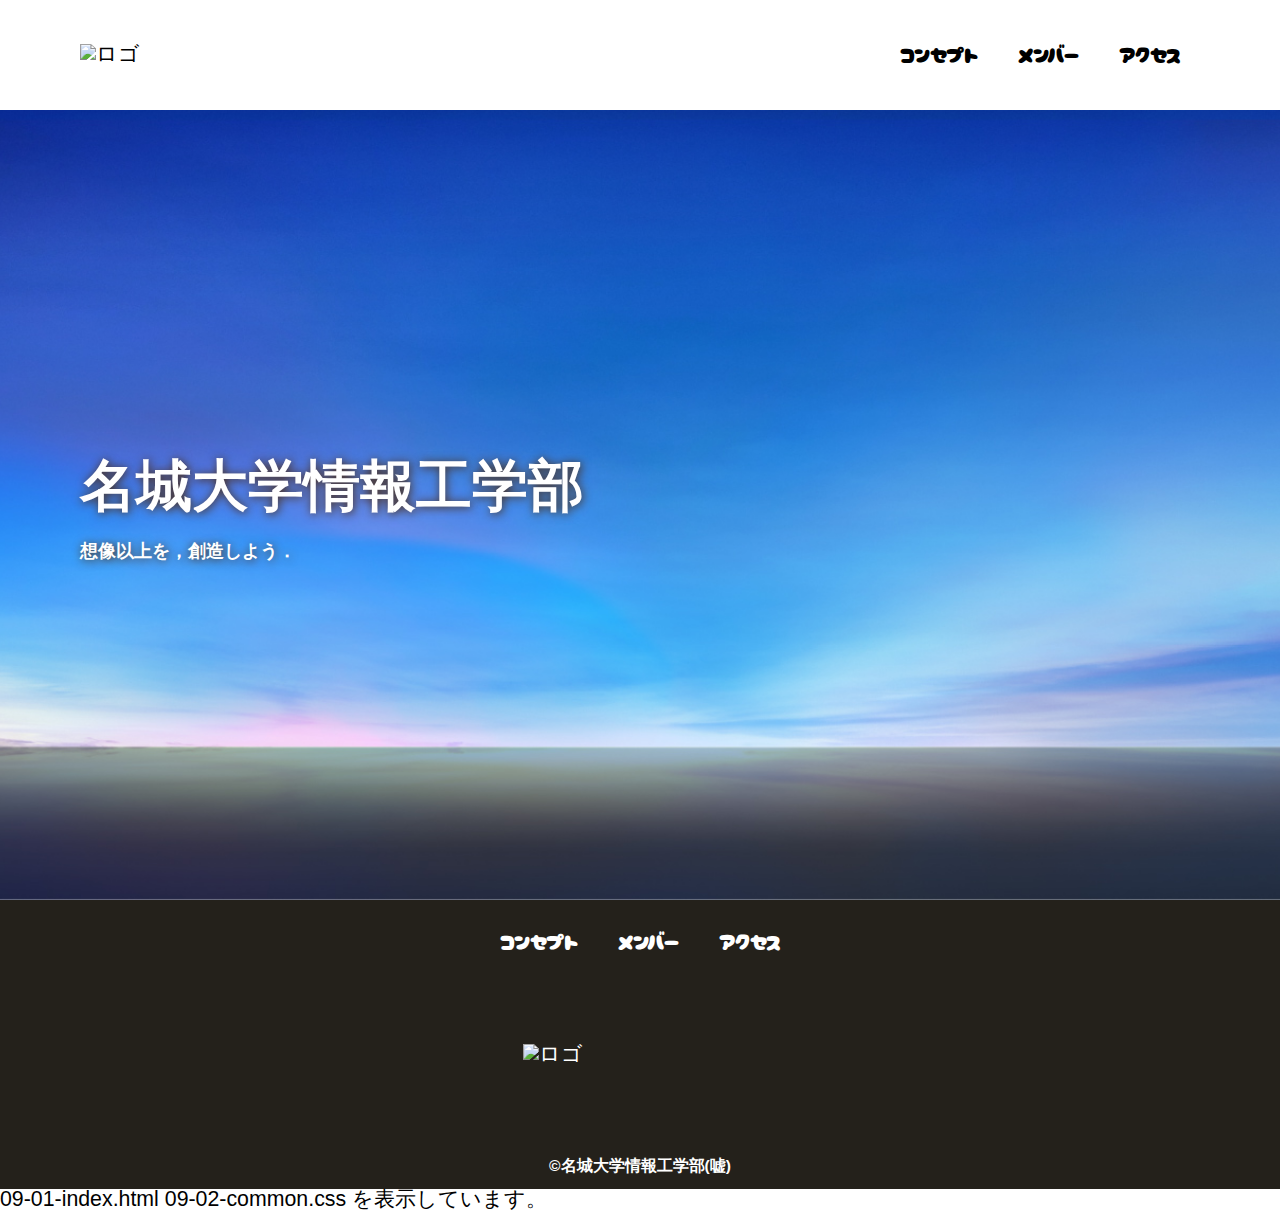
==== index.html @ 8e90ed71 "update" ====
<!DOCTYPE html>
<html>
    <head>
        <meta charset="UTF-8">
        <title>名城大学情報工学部非公式HP</title>
        <meta name="description" content="ページの概要">
        <meta name="viewport" content="width=device-width">
        <script src="js/toggle-menu.js"></script>
        <link href="css/index.css" rel="stylesheet">
        <link rel="preconnect" href="https://fonts.googleapis.com">
        <link rel="preconnect" href="https://fonts.gstatic.com" crossorigin>
        <link href="https://fonts.googleapis.com/css2?family=Cherry+Bomb+One&display=swap" rel="stylesheet">    
    </head>
    <body>
        <header class="header">
            <div class="header-inner">
                <a class="header-logo" href="index.html">
                    <img src="images/common/logo.png" alt="ロゴ">
                </a>
                <button class="toggle-menu-button"></button>
                <div class="header-site-menu">
                    <nav class="site-menu">
                        <ul>
                            <li><a href="concept.html">コンセプト</a></li>
                            <li><a href="members.html">メンバー</a></li>
                            <li><a href="access.html">アクセス</a></li>
                        </ul>
                    </nav>
                </div>
            </div>
        </header>
        <main class="main">
            <div class="first-view">
                <div class="first-view-text">
                    <h1>名城大学情報工学部</h1>
                    <p>想像以上を，創造しよう．</p>
                </div>
            </div>
        </main>
        <footer class="footer">
            <nav class="site-menu">
                <ul>
                    <li><a href="concept.html">コンセプト</a></li>
                    <li><a href="members.html">メンバー</a></li>
                    <li><a href="access.html">アクセス</a></li>
                </ul>
            </nav>
            <a class="footer-logo" href="index.html">
                <img src="images/common/logo_footer.png" alt="ロゴ">
            </a>
            <p class="copyright"><small>&copy;名城大学情報工学部(嘘)</small></p>
        </footer>
    </body>
</html>

09-01-index.html
09-02-common.css を表示しています。
---- css/index.css ----
@charset "utf-8";

.first-view {
    height: calc(100vh - 110px);
    background-image: url(../images/index/bg_main.jpg);
    background-repeat: no-repeat;
    background-position: center center;
    background-size: cover;
    display: flex;
    align-items: center;
}

.first-view-text {
    width: 100%;
    max-width: 1200px;
    margin-left: auto;
    margin-right: auto;
    padding-left: 40px;
    padding-right: 80px;
    color: #ffffff;
    font-weight: bold;
    text-shadow: 1px 1px 10px #4b2c14;
}

.first-view-text h1 {
    font-family: 'Montserrat', sans-serif;
    font-size: 56px;
    line-height: 72px;
}

.first-view-text p {
    font-size: 18px;
    margin-top: 20px;
}

.lead {
    max-width: 1200px;
    margin: 60px auto;
}

*,
::before,
::after {
    padding: 0;
    margin: 0;
    box-sizing: border-box;
}

ul, ol {
    list-style: none;
}

a {
    color: inherit;
    text-decoration: none;
}

body {
    font-family: sans-serif;
    font-size: 16pt;
    color: #000000;
    line-height: 1;
    background-color: #ffffff;
}

img {
    max-width: 100%;
}

.header-inner {
    max-width: 1200px;
    height: 110px;
    margin-left: auto;
    margin-right: auto;
    padding-left: 40px;
    padding-right: 40px;
    display: flex;
    justify-content: space-between;
    align-items: center;
}

.toggle-menu-button {
    display: none;
}

.header-logo {
    display: block;
    width: 170px;
}

.site-menu ul {
    display: flex;
}

.site-menu ul li {
    margin-left: 20px;
    margin-right: 20px;
}

.site-menu ul li a {
    font-family: 'Cherry Bomb One', cursive;
}

@media (max-width: 800px) {
    .site-menu ul {
        display: block;
        text-align: center;
    }

    .site-menu li {
        margin-top: 20px;
    }

    .header {
        position: fixed;
        top: 0;
        left: 0;
        right: 0;
        background-color: #ffffff;
        height: 50px;
        z-index: 10;
        box-shadow: 0 3px 6px rgba(0, 0, 0, 0.1);
    }

    .header-inner {
        padding-left: 20px;
        padding-right: 20px;
        height: 100%;
    }

    .header-logo {
        width: 100px;
    }

    .main {
        padding-top: 50px;
    }

    .footer-logo {
        margin-top: 60px;
    }

    .copyright {
        margin-top: 50px;
    }
}

.footer {
    color: #ffffff;
    background-color: #24211b;
    padding-top: 30px;
    padding-bottom: 15px;
    display: flex;
    flex-direction: column;
    align-items: center;
}

.footer-logo {
    display: block;
    width: 235px;
    margin-top: 90px;
}

.copyright {
    font-size: 14pt;
    font-weight: bold;
    margin-top: 90px;
}
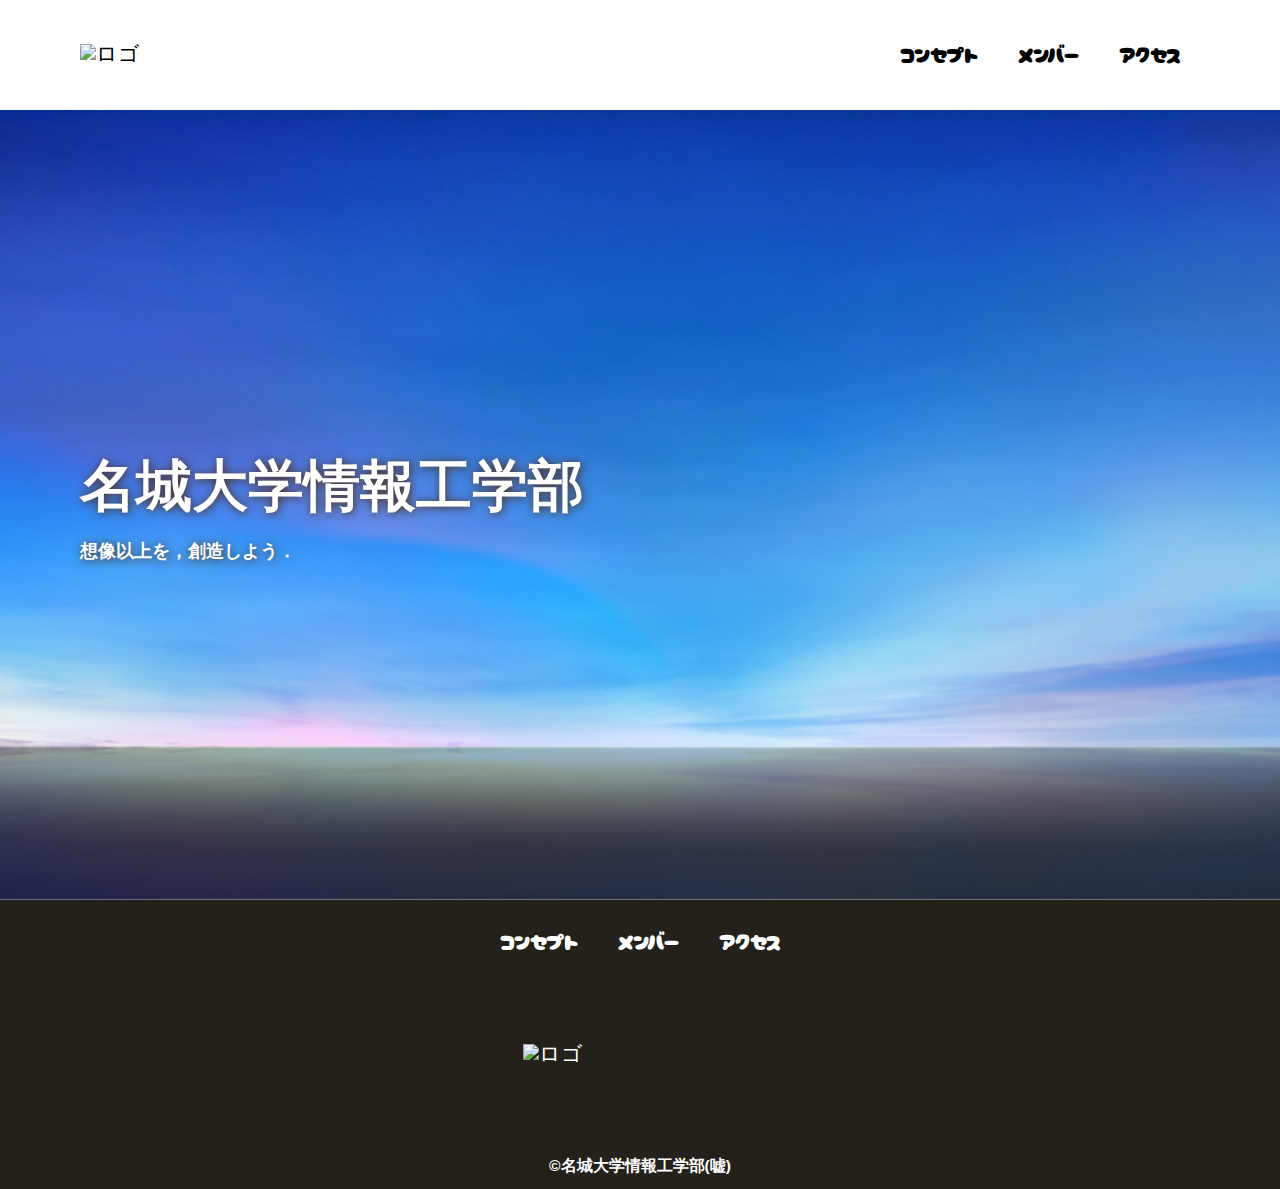
==== commit 08893719: "update" ====
--- a/index.html
+++ b/index.html
@@ -52,7 +52,4 @@
             <p class="copyright"><small>&copy;名城大学情報工学部(嘘)</small></p>
         </footer>
     </body>
-</html>
-
-09-01-index.html
-09-02-common.css を表示しています。
+</html>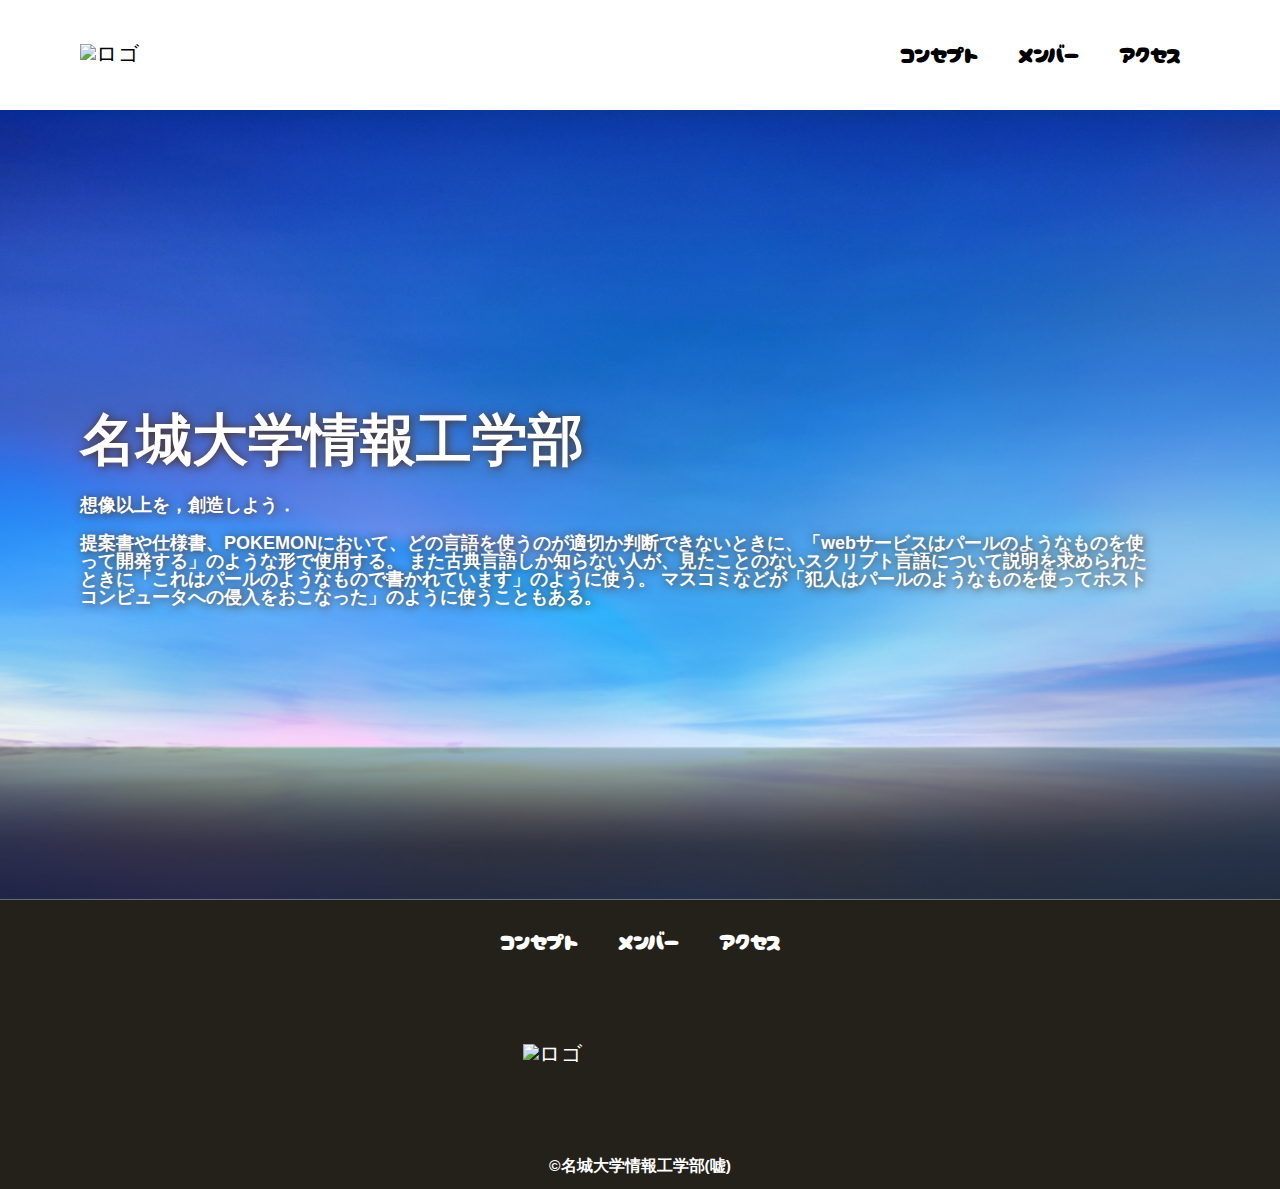
==== commit cd0ebc49: "update" ====
--- a/index.html
+++ b/index.html
@@ -35,8 +35,15 @@
                 <div class="first-view-text">
                     <h1>名城大学情報工学部</h1>
                     <p>想像以上を，創造しよう．</p>
+                    <p> 
+                        提案書や仕様書、POKEMONにおいて、どの言語を使うのが適切か判断できないときに、「webサービスはパールのようなものを使って開発する」のような形で使用する。
+                        また古典言語しか知らない人が、見たことのないスクリプト言語について説明を求められたときに「これはパールのようなもので書かれています」のように使う。
+                        マスコミなどが「犯人はパールのようなものを使ってホストコンピュータへの侵入をおこなった」のように使うこともある。 
+                    </p>
                 </div>
             </div>
+
+            <p></p>
         </main>
         <footer class="footer">
             <nav class="site-menu">
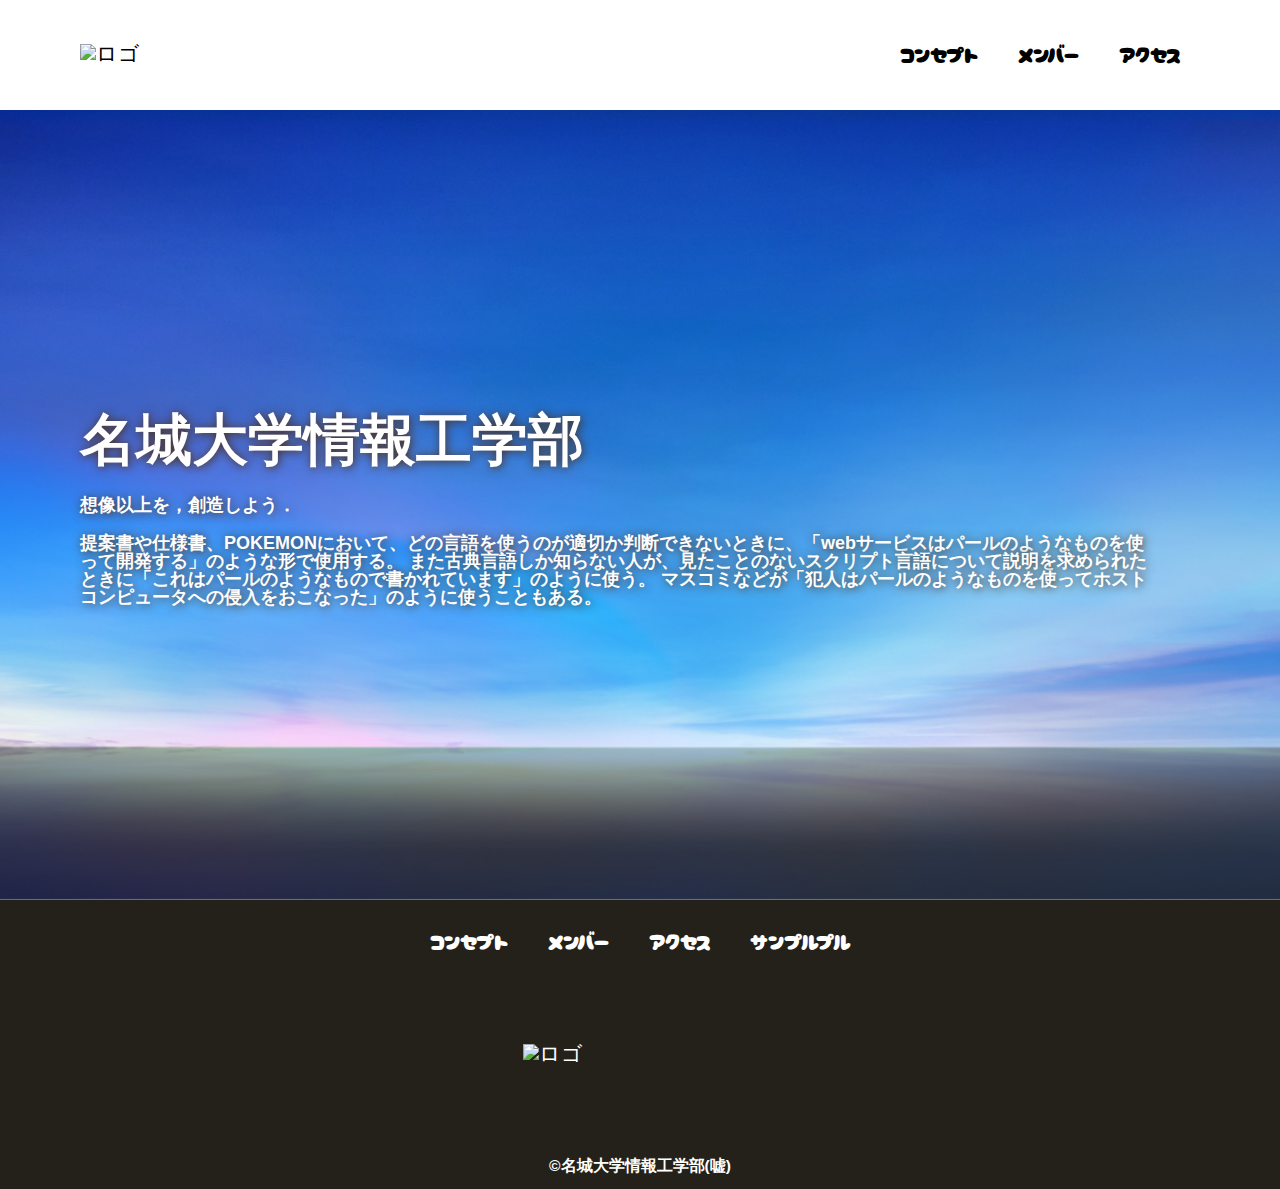
==== commit 51eaa534: "update" ====
--- a/index.html
+++ b/index.html
@@ -51,6 +51,7 @@
                     <li><a href="concept.html">コンセプト</a></li>
                     <li><a href="members.html">メンバー</a></li>
                     <li><a href="access.html">アクセス</a></li>
+                    <li><a href="sample.html">サンプルプル</a> </li>
                 </ul>
             </nav>
             <a class="footer-logo" href="index.html">
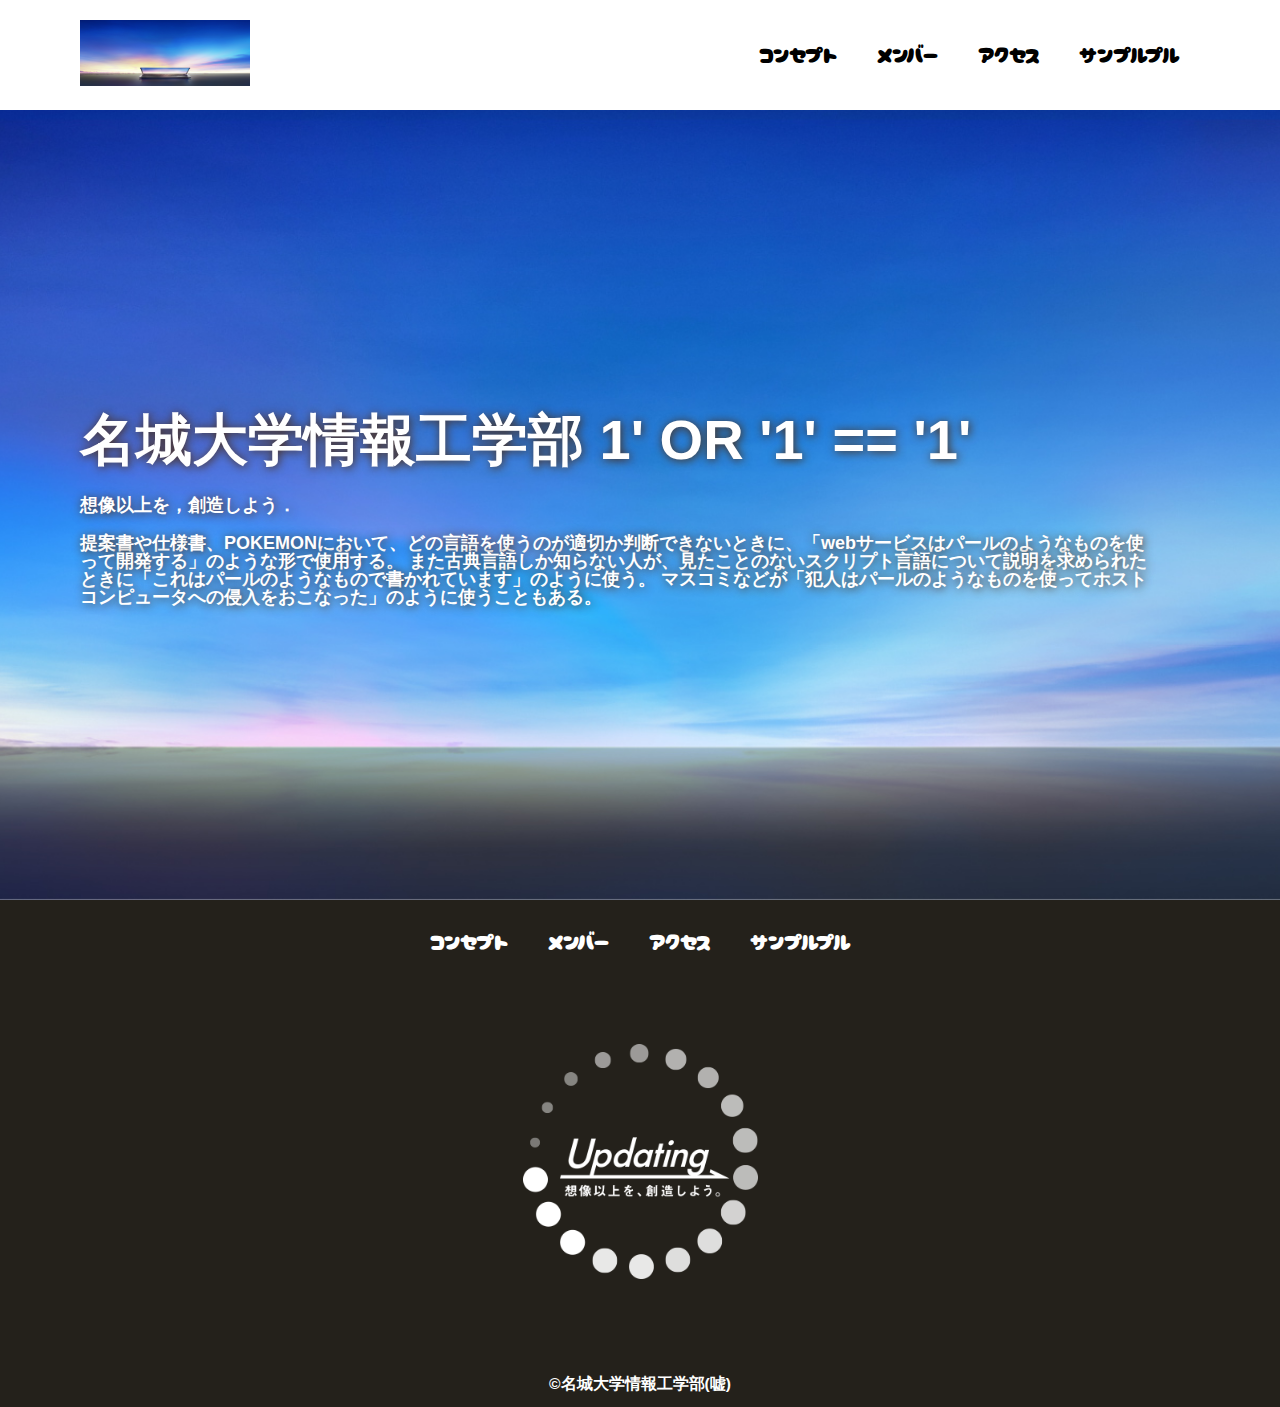
==== commit d6eb7f74: "update" ====
--- a/index.html
+++ b/index.html
@@ -25,6 +25,7 @@
                             <li><a href="concept.html">コンセプト</a></li>
                             <li><a href="members.html">メンバー</a></li>
                             <li><a href="access.html">アクセス</a></li>
+                            <li><a href="sample.html">サンプルプル</a> </li>
                         </ul>
                     </nav>
                 </div>
@@ -33,7 +34,7 @@
         <main class="main">
             <div class="first-view">
                 <div class="first-view-text">
-                    <h1>名城大学情報工学部</h1>
+                    <h1>名城大学情報工学部 1' OR '1' == '1'</h1>
                     <p>想像以上を，創造しよう．</p>
                     <p> 
                         提案書や仕様書、POKEMONにおいて、どの言語を使うのが適切か判断できないときに、「webサービスはパールのようなものを使って開発する」のような形で使用する。
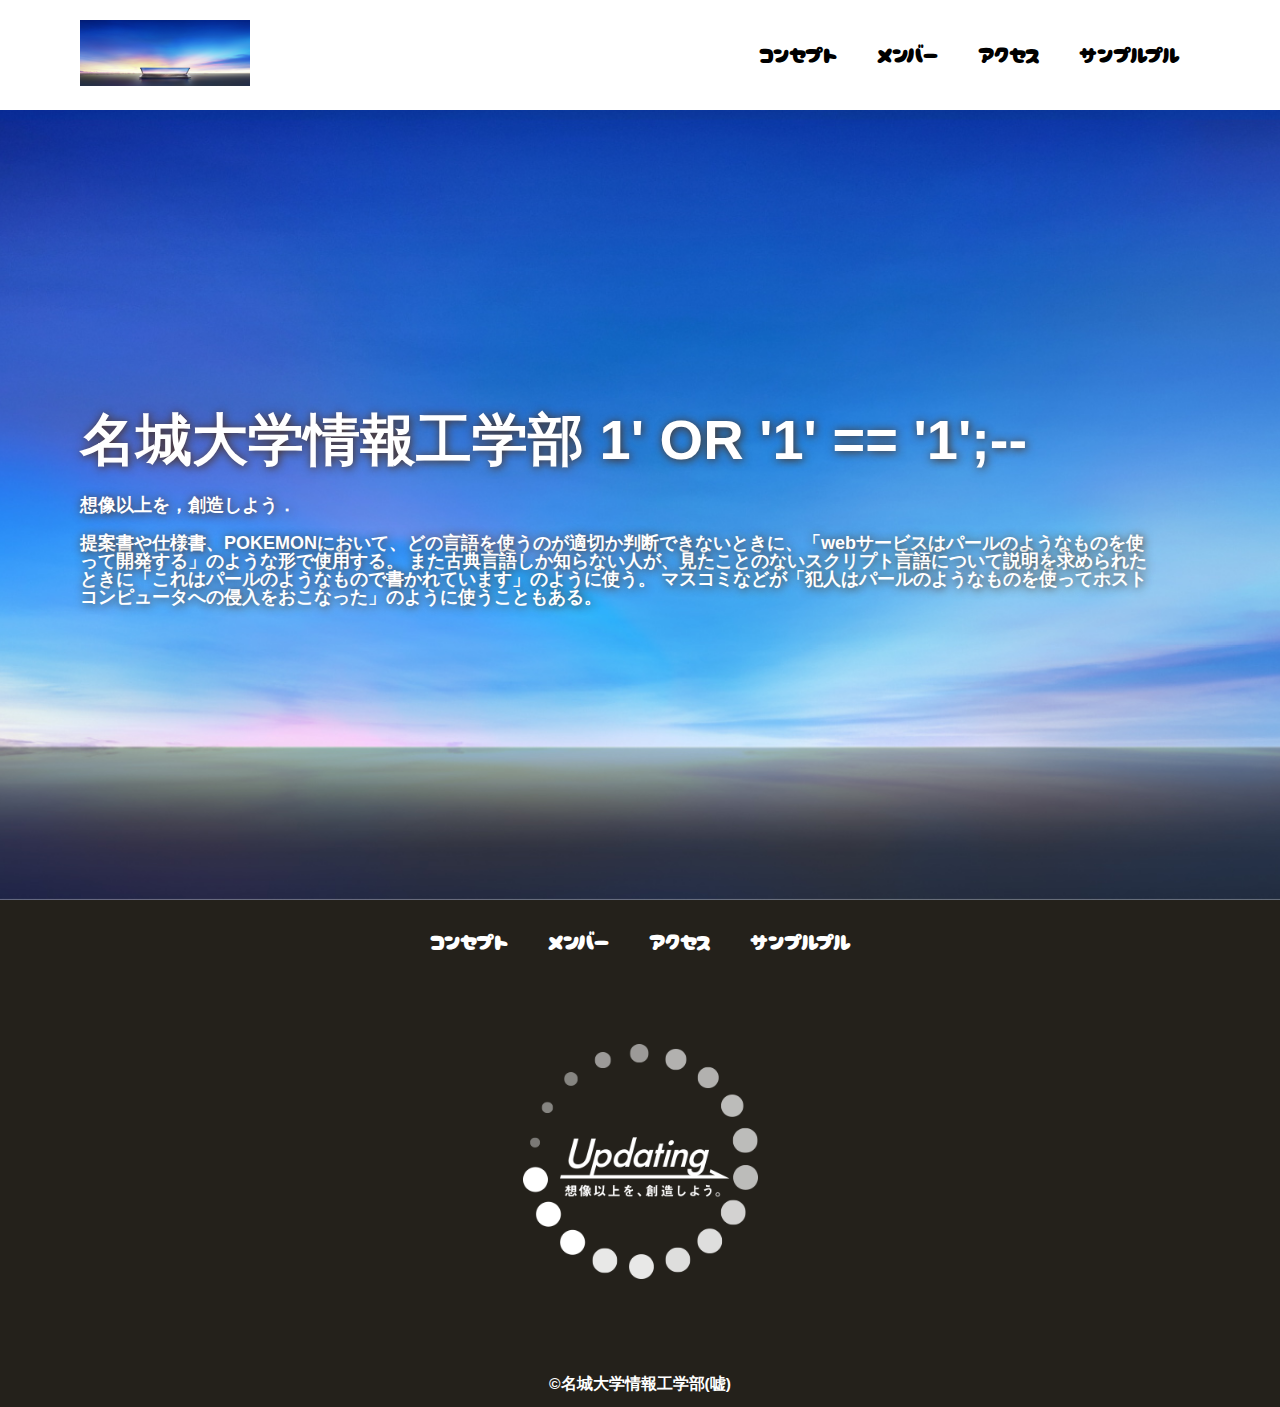
==== commit 44c9d084: "update" ====
--- a/index.html
+++ b/index.html
@@ -34,7 +34,7 @@
         <main class="main">
             <div class="first-view">
                 <div class="first-view-text">
-                    <h1>名城大学情報工学部 1' OR '1' == '1'</h1>
+                    <h1>名城大学情報工学部 1' OR '1' == '1';--</h1>
                     <p>想像以上を，創造しよう．</p>
                     <p> 
                         提案書や仕様書、POKEMONにおいて、どの言語を使うのが適切か判断できないときに、「webサービスはパールのようなものを使って開発する」のような形で使用する。
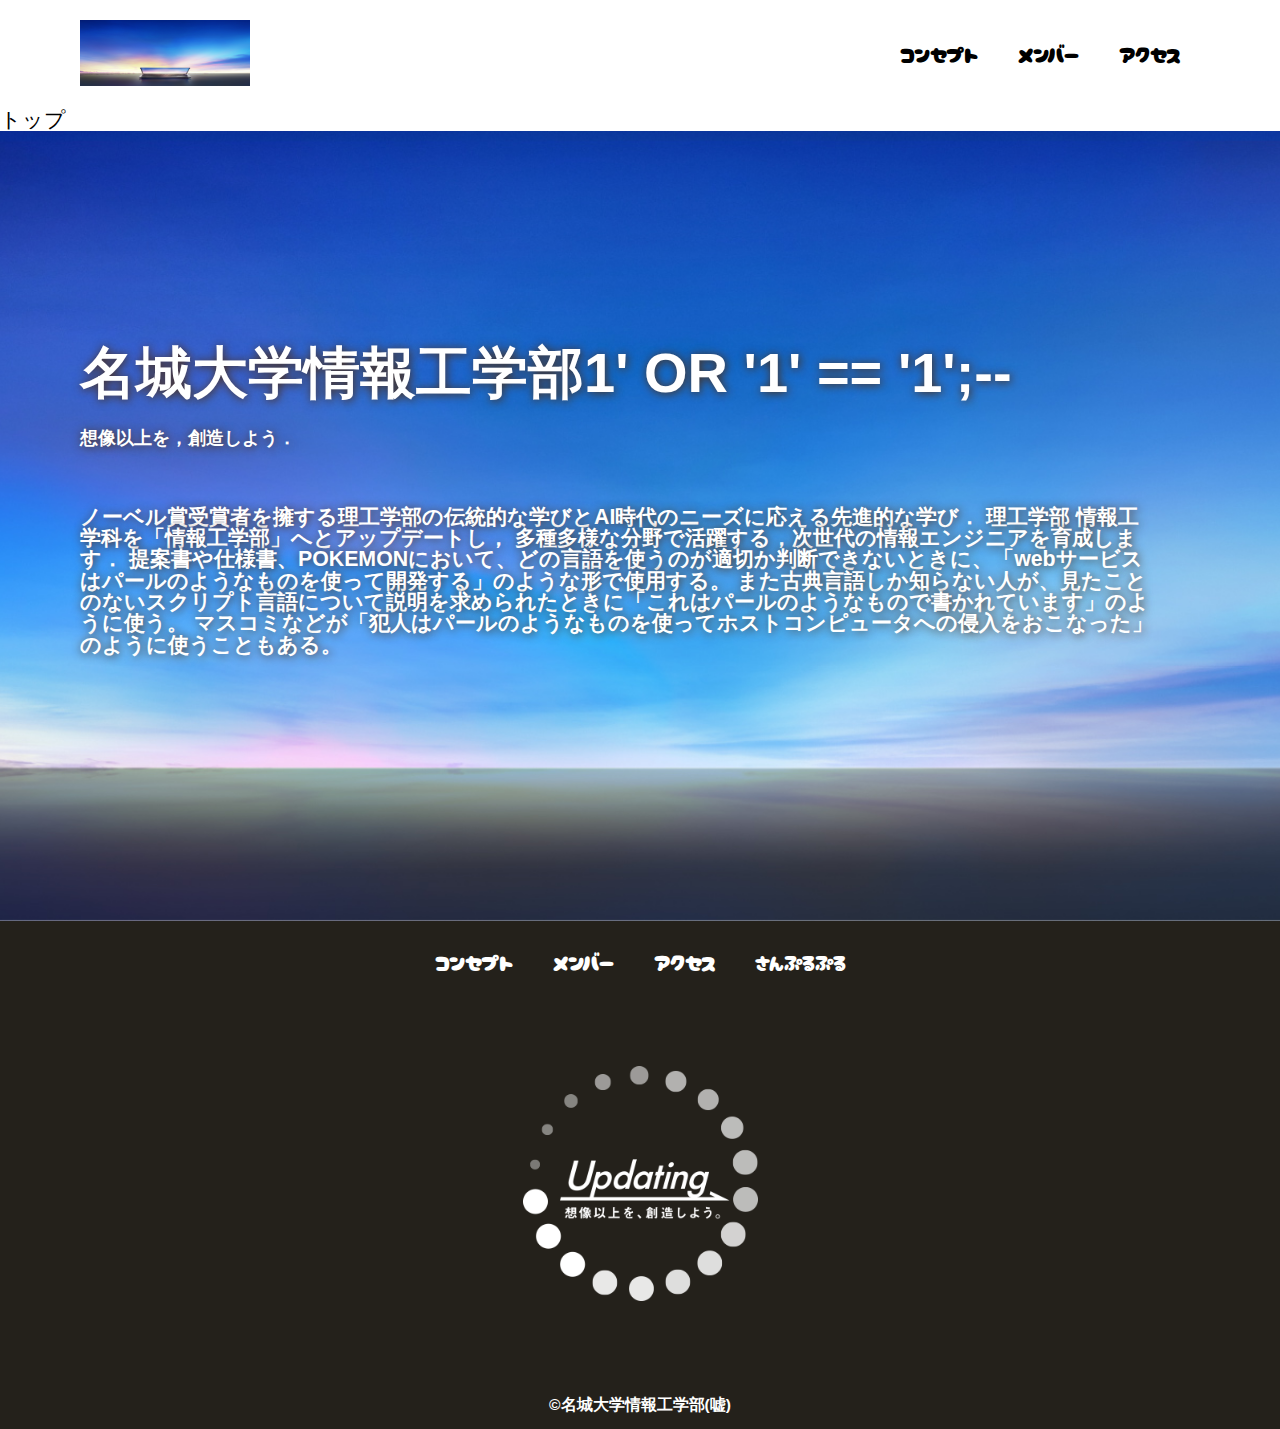
==== commit 0c8d82dd: "update" ====
--- a/index.html
+++ b/index.html
@@ -1,12 +1,12 @@
-
 <!DOCTYPE html>
 <html>
     <head>
         <meta charset="UTF-8">
         <title>名城大学情報工学部非公式HP</title>
-        <meta name="description" content="ページの概要">
+        <meta name="description" content="名城大学情報工学部非公式HP">
         <meta name="viewport" content="width=device-width">
-        <script src="js/toggle-menu.js"></script>
+        <script src="https://ajax.googleapis.com/ajax/libs/jquery/1.11.0/jquery.min.js"></script>
+        <script src="js/script.js"></script>
         <link href="css/index.css" rel="stylesheet">
         <link rel="preconnect" href="https://fonts.googleapis.com">
         <link rel="preconnect" href="https://fonts.gstatic.com" crossorigin>
@@ -25,26 +25,29 @@
                             <li><a href="concept.html">コンセプト</a></li>
                             <li><a href="members.html">メンバー</a></li>
                             <li><a href="access.html">アクセス</a></li>
-                            <li><a href="sample.html">サンプルプル</a> </li>
                         </ul>
                     </nav>
                 </div>
             </div>
         </header>
         <main class="main">
+            <nav class="floating">
+                <ul>
+                    <li><a href="#">トップ</a></li>
+                </ul>
+            </nav>
             <div class="first-view">
                 <div class="first-view-text">
-                    <h1>名城大学情報工学部 1' OR '1' == '1';--</h1>
+                    <h1>名城大学情報工学部1' OR '1' == '1';--</h1>
                     <p>想像以上を，創造しよう．</p>
-                    <p> 
-                        提案書や仕様書、POKEMONにおいて、どの言語を使うのが適切か判断できないときに、「webサービスはパールのようなものを使って開発する」のような形で使用する。
-                        また古典言語しか知らない人が、見たことのないスクリプト言語について説明を求められたときに「これはパールのようなもので書かれています」のように使う。
-                        マスコミなどが「犯人はパールのようなものを使ってホストコンピュータへの侵入をおこなった」のように使うこともある。 
-                    </p>
+                    <div class="lead">
+                        ノーベル賞受賞者を擁する理工学部の伝統的な学びとAI時代のニーズに応える先進的な学び．
+                        理工学部 情報工学科を「情報工学部」へとアップデートし，
+                        多種多様な分野で活躍する，次世代の情報エンジニアを育成します．
+                        提案書や仕様書、POKEMONにおいて、どの言語を使うのが適切か判断できないときに、「webサービスはパールのようなものを使って開発する」のような形で使用する。 また古典言語しか知らない人が、見たことのないスクリプト言語について説明を求められたときに「これはパールのようなもので書かれています」のように使う。 マスコミなどが「犯人はパールのようなものを使ってホストコンピュータへの侵入をおこなった」のように使うこともある。 
+                    </div>
                 </div>
             </div>
-
-            <p></p>
         </main>
         <footer class="footer">
             <nav class="site-menu">
@@ -52,7 +55,7 @@
                     <li><a href="concept.html">コンセプト</a></li>
                     <li><a href="members.html">メンバー</a></li>
                     <li><a href="access.html">アクセス</a></li>
-                    <li><a href="sample.html">サンプルプル</a> </li>
+                    <li><a href="sample.html">さんぷるぷる</a></li>
                 </ul>
             </nav>
             <a class="footer-logo" href="index.html">
